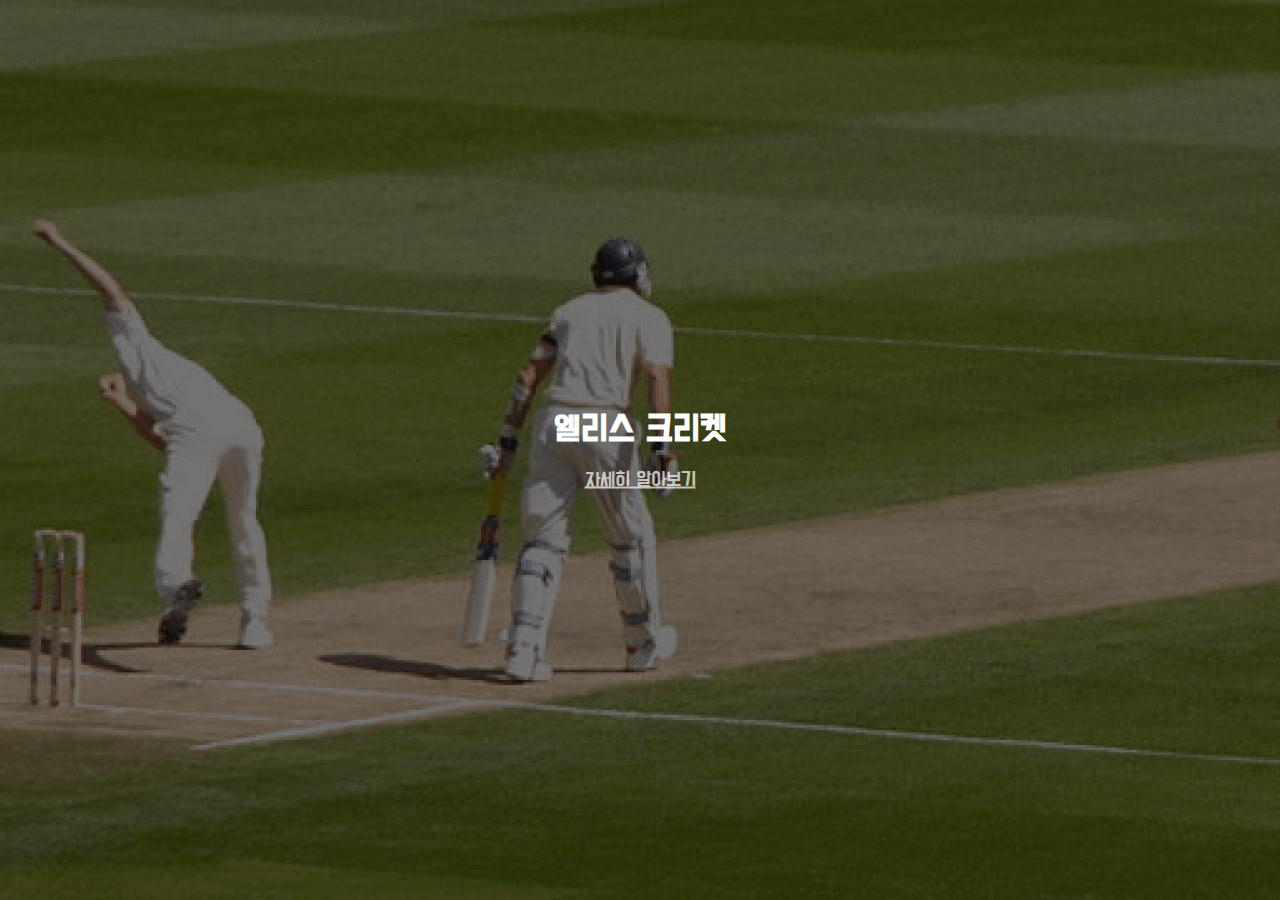
==== public/elice-mobile/index.html @ b42a6f78 "add elice-mobile index-related files including img, css and js" ====
<!DOCTYPE html>
<html>

<head>

  <meta charset="UTF-8">
  <meta name="viewport" content="width=device-width, initial-scale=1">
  <title>엘리스 | 메인</title>

  <link rel="stylesheet" href="css/style.css">

</head>

<body>

  <div id="intro">
    <div class="fullBackground">
      <div class="overlay">
        <div class="textWrap">
          <h1>엘리스 크리켓</h1>
          <a href="main.html">자세히 알아보기</a>
        </div>
      </div>
    </div>
  </div>

  <script src="js/jquery-3.5.1.js"></script>
  <script src="js/fullclip.js"></script>
  <script>
    $(".fullBackground").fullClip({
      images: ['img/intro/1.png', 'img/intro/2.png', 'img/intro/3.png'],
      transitionTime: 1000,
      wait: 3000
    })
  </script>
</body>

</html>
---- public/elice-mobile/css/style.css ----
/* Default CSS */

@import url('https://fonts.googleapis.com/css2?family=Do+Hyeon&display=swap');

* {
    margin: 0;
    padding: 0;
    
    box-sizing: border-box;

    font-family: 'Do Hyeon', sans-serif;
}

img {
    vertical-align: top;
    border: none;
}

ol,
ul {
    list-style: none;
}

a {
    text-decoration: none;
}

.clearfix {
    clear: both;
}




/* index.html */
#intro .fullBackground {
    background-position: center center;
    background-attachment: fixed;
    block-size: cover;

    position: absolute;
    top: 0;
    bottom: 0;
    left: 0;
    right: 0;
}

#intro .overlay {
    position: absolute;

    top: 0;
    bottom: 0;
    left: 0;
    right: 0;
    background-color: rgba(0, 0, 0, 0.55);
}

#intro .textWrap {
    position: relative;
    text-align: center;
    top: 50%;
    transform: translateY(-50%);
}

#intro .textWrap h1 {
    margin-bottom: 16px;
    color: #ffffff;
    font-size: 35px;
}

#intro .textWrap a {
    color: #ffffff;
    font-size: 20px;
    text-decoration: underline;
    opacity: 0.7;
}
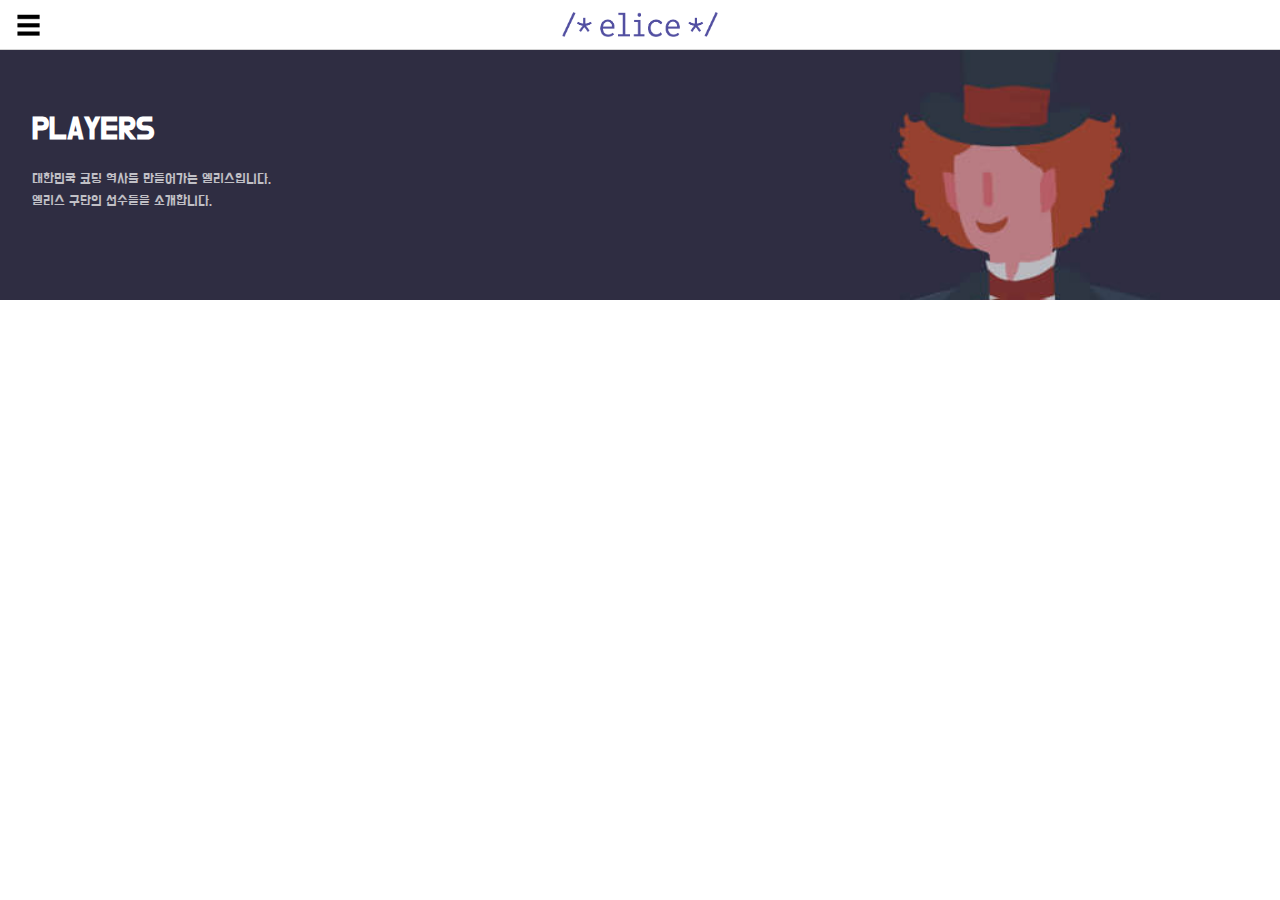
==== commit bf91526c: "add main upper section and side-navigation bar" ====
--- a/public/elice-mobile/index.html
+++ b/public/elice-mobile/index.html
@@ -3,36 +3,54 @@
 
 <head>
 
-  <meta charset="UTF-8">
-  <meta name="viewport" content="width=device-width, initial-scale=1">
-  <title>엘리스 | 메인</title>
+    <meta charset="UTF-8">
+    <meta name="viewport" content="width=device-width, initial-scale=1">
+    <title>엘리스 | 크리켓 선수 소개</title>
 
-  <link rel="stylesheet" href="css/style.css">
+    <link rel="stylesheet" href="css/style.css">
 
 </head>
 
 <body>
 
-  <div id="intro">
-    <div class="fullBackground">
-      <div class="overlay">
-        <div class="textWrap">
-          <h1>엘리스 크리켓</h1>
-          <a href="main.html">자세히 알아보기</a>
+    <header id="header">
+        <div class="left"></div>
+        <h1 class="logo">
+            <a href="main.html">
+                <img src="img/main/logo.png" alt="">
+            </a>
+        </h1>
+    </header>
+
+    <nav id="side_nav">
+        <div class="close">
+            <span class="close_btn">X</span>
         </div>
-      </div>
-    </div>
-  </div>
 
-  <script src="js/jquery-3.5.1.js"></script>
-  <script src="js/fullclip.js"></script>
-  <script>
-    $(".fullBackground").fullClip({
-      images: ['img/intro/1.png', 'img/intro/2.png', 'img/intro/3.png'],
-      transitionTime: 1000,
-      wait: 3000
-    })
-  </script>
+        <div class="clearfix"></div>
+
+        <ul>
+            <li><a href="#">NEWS</a></li>
+            <li><a href="#">PLAYERS</a></li>
+            <li><a href="#">GAME</a></li>
+            <li><a href="#">TICKETS</a></li>
+            <li><a href="#">Q & A</a></li>
+        </ul>
+    </nav>
+
+    <main id="main" role="main">
+        <article class="main_intro">
+            <div class="text_wrap">
+                <h2>PLAYERS</h2>
+                <p>대한민국 코딩 역사를 만들어가는 엘리스입니다.<br>
+                    엘리스 구단의 선수들을 소개합니다.</p>
+            </div>
+        </article>
+    </main>
+
+    <script src="js/jquery-3.5.1.js"></script>
+    <script src="js/nav.js"></script>
+
 </body>
 
 </html>
--- a/public/elice-mobile/css/style.css
+++ b/public/elice-mobile/css/style.css
@@ -5,7 +5,7 @@
 * {
     margin: 0;
     padding: 0;
-    
+
     box-sizing: border-box;
 
     font-family: 'Do Hyeon', sans-serif;
@@ -75,3 +75,117 @@
     opacity: 0.7;
 }
 
+
+
+
+/* main.html */
+#header {
+    position: fixed;
+
+    width: 100%;
+    height: 50px;
+    background-color: white;
+    border-bottom: solid 1px #d4d4d4;
+
+    top: 0;
+    left: 0;
+
+    z-index: 9999;
+}
+
+#header .left {
+    position: absolute;
+
+    width: 25px;
+    height: 25px;
+
+    background: url('../img/main/nav.png');
+    background-size: 100%;
+
+    top: 12px;
+    left: 16px;
+
+    cursor: pointer;
+}
+
+#header .logo {
+    padding-top: 12px;
+    text-align: center;
+}
+
+#header .logo img {
+    height: 25px;
+}
+
+#side_nav {
+    position: fixed;
+
+    width: 180px;
+    background-color: #ffffff;
+    border-right: solid 1px #d4d4d4;
+    box-shadow: 2px 0 15px #d4d4d4;
+
+    top: 0;
+    left: -200px;
+    bottom: 0;
+
+    z-index: 9999;
+}
+
+#side_nav .close {
+    width: 100%;
+    height: 50px;
+
+    border-bottom: solid 1px #d4d4d4;
+    box-shadow: 0 2px 15px #d4d4d4;
+
+    margin-bottom: 10px;
+    padding: 16px 16px 0 0;
+
+    text-align: right;
+    font-size: 17px;
+    font-weight: bold;
+}
+
+#side_nav .close .close_btn {
+    cursor: pointer;
+}
+
+#side_nav ul li a {
+    display: inline-block;
+
+    width: 100%;
+
+    color: #151515;
+    padding: 15px 0 15px 20px;
+    font-weight: bold;
+}
+
+#main {
+    width: 100%;
+    padding-top: 50px;
+}
+
+#main .main_intro {
+    width: 100%;
+    height: 250px;
+    background: url("../img/main/main_intro.jpg") no-repeat center;
+    background-size: cover;
+
+    line-height: 30px;
+    margin-bottom: 24px;
+    padding: 64px 32px 0 32px;
+}
+
+#main .main_intro h2 {
+    font-size: 32px;
+    color: white;
+    margin-bottom: 24px;
+}
+
+#main .main_intro p {
+    font-size: 14px;
+    line-height: 22px;
+    color: white;
+    opacity: 0.7;
+}
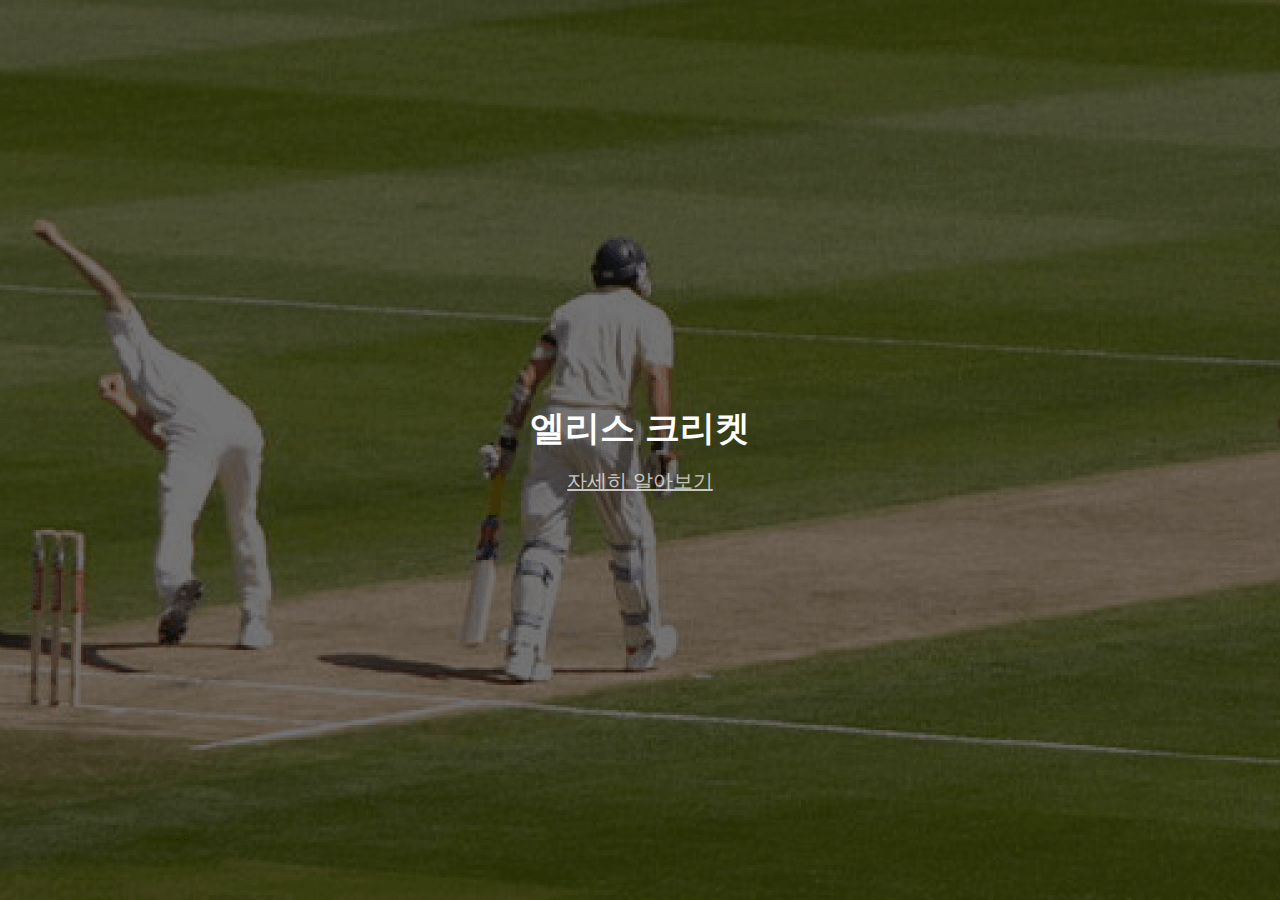
==== commit d48bcb7d: "update main page and add main_details pages" ====
--- a/public/elice-mobile/index.html
+++ b/public/elice-mobile/index.html
@@ -3,54 +3,36 @@
 
 <head>
 
-    <meta charset="UTF-8">
-    <meta name="viewport" content="width=device-width, initial-scale=1">
-    <title>엘리스 | 크리켓 선수 소개</title>
+  <meta charset="UTF-8">
+  <meta name="viewport" content="width=device-width, initial-scale=1">
+  <title>엘리스 | 메인</title>
 
-    <link rel="stylesheet" href="css/style.css">
+  <link rel="stylesheet" href="css/style.css">
 
 </head>
 
 <body>
 
-    <header id="header">
-        <div class="left"></div>
-        <h1 class="logo">
-            <a href="main.html">
-                <img src="img/main/logo.png" alt="">
-            </a>
-        </h1>
-    </header>
+  <div id="intro">
+    <div class="fullBackground">
+      <div class="overlay">
+        <div class="textWrap">
+          <h1>엘리스 크리켓</h1>
+          <a href="main.html">자세히 알아보기</a>
+        </div>
+      </div>
+    </div>
+  </div>
 
-    <nav id="side_nav">
-        <div class="close">
-            <span class="close_btn">X</span>
-        </div>
-
-        <div class="clearfix"></div>
-
-        <ul>
-            <li><a href="#">NEWS</a></li>
-            <li><a href="#">PLAYERS</a></li>
-            <li><a href="#">GAME</a></li>
-            <li><a href="#">TICKETS</a></li>
-            <li><a href="#">Q & A</a></li>
-        </ul>
-    </nav>
-
-    <main id="main" role="main">
-        <article class="main_intro">
-            <div class="text_wrap">
-                <h2>PLAYERS</h2>
-                <p>대한민국 코딩 역사를 만들어가는 엘리스입니다.<br>
-                    엘리스 구단의 선수들을 소개합니다.</p>
-            </div>
-        </article>
-    </main>
-
-    <script src="js/jquery-3.5.1.js"></script>
-    <script src="js/nav.js"></script>
-
+  <script src="js/jquery-3.5.1.js"></script>
+  <script src="js/fullclip.js"></script>
+  <script>
+    $(".fullBackground").fullClip({
+      images: ['img/intro/1.png', 'img/intro/2.png', 'img/intro/3.png'],
+      transitionTime: 1000,
+      wait: 3000
+    })
+  </script>
 </body>
 
-</html>
+</html>--- a/public/elice-mobile/css/style.css
+++ b/public/elice-mobile/css/style.css
@@ -1,6 +1,7 @@
 /* Default CSS */
 
-@import url('https://fonts.googleapis.com/css2?family=Do+Hyeon&display=swap');
+@import url(//spoqa.github.io//spoqa-han-sans/css/SpoqaHanSans-kr.css);
+
 
 * {
     margin: 0;
@@ -8,7 +9,6 @@
 
     box-sizing: border-box;
 
-    font-family: 'Do Hyeon', sans-serif;
 }
 
 img {
@@ -23,6 +23,18 @@
 
 a {
     text-decoration: none;
+}
+
+h1,
+h2,
+h3,
+h4,
+h5,
+h6,
+p,
+span,
+a {
+    font-family: "Spoqa Han Sans", sans-serif;
 }
 
 .clearfix {
@@ -79,6 +91,8 @@
 
 
 /* main.html */
+/* 메인 페이지 */
+/* 메인 상단 영역 CSS */
 #header {
     position: fixed;
 
@@ -116,6 +130,39 @@
 #header .logo img {
     height: 25px;
 }
+
+
+/* 메인 상세 페이지 */
+#header .back {
+    position: absolute;
+
+    width: 25px;
+    height: 25px;
+
+    background: url('../img/main_details/back_arrow.png');
+    background-size: 100%;
+
+    top: 12px;
+    left: 16px;
+
+    cursor: pointer;
+}
+
+
+/* 상세 페이지 이미지 슬라이드 코드 */
+#main #main_slider {
+    position: relative;
+    width: 100%;
+    height: 280px;
+    margin-bottom: 40px;
+}
+
+#main #main_slider img {
+    height: 280px;
+}
+
+
+
 
 #side_nav {
     position: fixed;
@@ -188,4 +235,4 @@
     line-height: 22px;
     color: white;
     opacity: 0.7;
-}
+}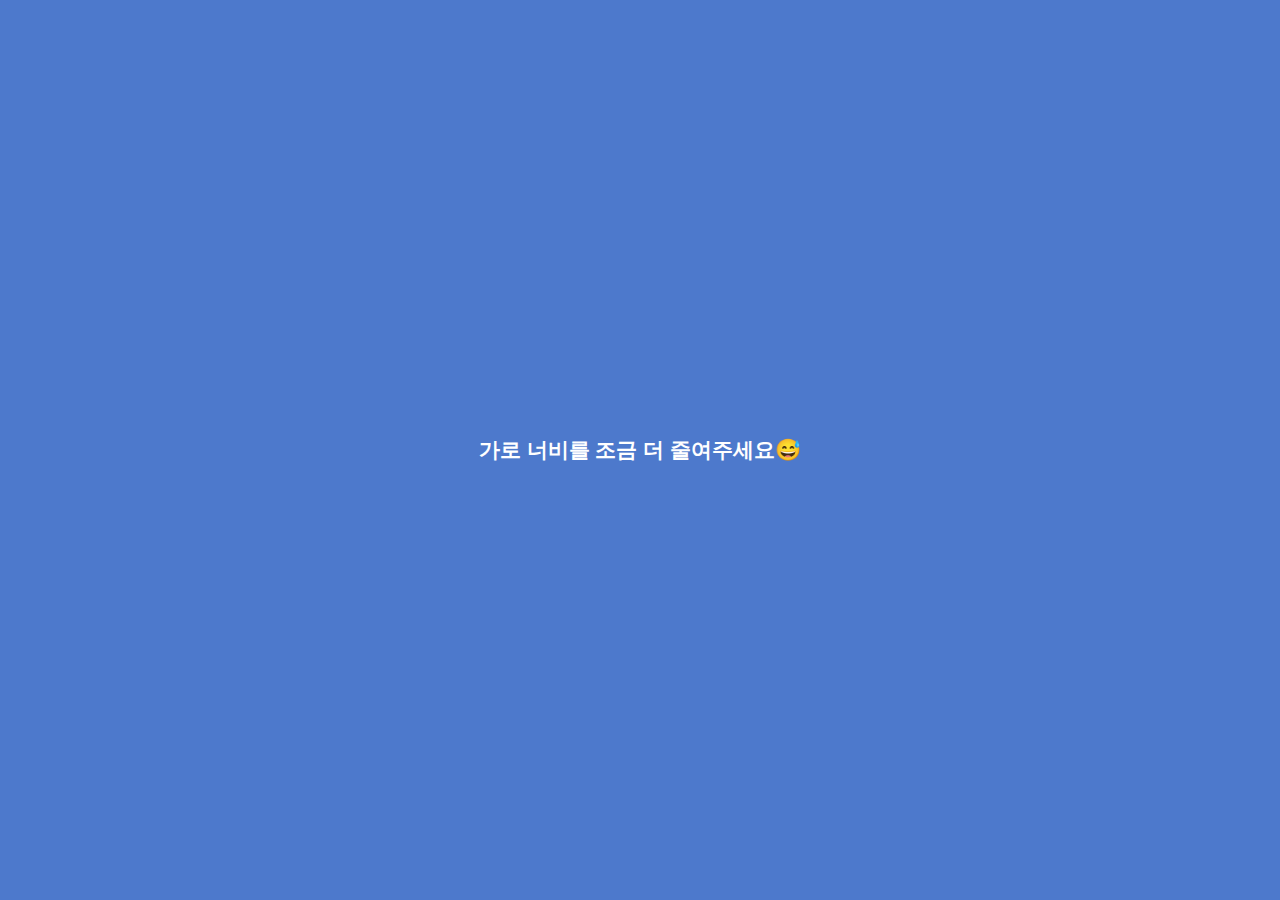
==== commit 2534a782: "add media query to elice-mobile page in case big screen" ====
--- a/public/elice-mobile/index.html
+++ b/public/elice-mobile/index.html
@@ -24,6 +24,10 @@
     </div>
   </div>
 
+  <div class="bigScreen">
+    <h1 class="notice">가로 너비를 조금 더 줄여주세요😅</h1>
+  </div>
+
   <script src="js/jquery-3.5.1.js"></script>
   <script src="js/fullclip.js"></script>
   <script>
--- a/public/elice-mobile/css/style.css
+++ b/public/elice-mobile/css/style.css
@@ -33,7 +33,8 @@
 h6,
 p,
 span,
-a {
+a,
+label {
     font-family: "Spoqa Han Sans", sans-serif;
 }
 
@@ -132,38 +133,7 @@
 }
 
 
-/* 메인 상세 페이지 */
-#header .back {
-    position: absolute;
-
-    width: 25px;
-    height: 25px;
-
-    background: url('../img/main_details/back_arrow.png');
-    background-size: 100%;
-
-    top: 12px;
-    left: 16px;
-
-    cursor: pointer;
-}
-
-
-/* 상세 페이지 이미지 슬라이드 코드 */
-#main #main_slider {
-    position: relative;
-    width: 100%;
-    height: 280px;
-    margin-bottom: 40px;
-}
-
-#main #main_slider img {
-    height: 280px;
-}
-
-
-
-
+/* 메인 네비게이션 영역 CSS */
 #side_nav {
     position: fixed;
 
@@ -208,11 +178,13 @@
     font-weight: bold;
 }
 
+
 #main {
     width: 100%;
     padding-top: 50px;
 }
 
+/* 메인 인트로 영역 CSS */
 #main .main_intro {
     width: 100%;
     height: 250px;
@@ -235,4 +207,205 @@
     line-height: 22px;
     color: white;
     opacity: 0.7;
+}
+
+
+/* 메인 선수 리스트 영역 CSS */
+#main ul {
+    padding: 0 24px;
+}
+
+
+#main ul li {
+    margin-bottom: 16px;
+}
+
+#main ul article {
+    width: 100%;
+    border-bottom: solid 1px #d4d4d4;
+    box-shadow: 2px 2px 15px #d4d4d4;
+    padding-bottom: 16px;
+}
+
+#main ul article h2 {
+    background-color: #524fa1;
+    border-radius: 8px 8px 0 0;
+    padding: 20px 24px;
+    color: #ffffff
+}
+
+#main ul article img {
+    width: 100%;
+}
+
+#main ul article p {
+    padding: 12px 24px 8px 24px;
+    font-size: 18px;
+    color: #3ab6bc;
+    font-weight: bold;
+}
+
+#main ul article span {
+    margin-left: 24px;
+    font-family: 'Spoqa Han Sans';
+    color: #666666;
+}
+
+
+/* 메인 상세 페이지 */
+#header .back {
+    position: absolute;
+
+    width: 25px;
+    height: 25px;
+
+    background: url('../img/main_details/back_arrow.png');
+    background-size: 100%;
+
+    top: 12px;
+    left: 16px;
+
+    cursor: pointer;
+}
+
+
+/* 상세 페이지 이미지 슬라이드 코드 */
+#main #main_slider {
+    position: relative;
+    width: 100%;
+    height: 280px;
+    margin-bottom: 40px;
+}
+
+#main #main_slider img {
+    height: 280px;
+}
+
+
+/* 상세 페이지 본문 영역  */
+#main section {
+    padding: 0 24px;
+}
+
+#main section h2 {
+    margin-bottom: 8px;
+    text-align: center;
+    font-size: 24px;
+}
+
+#main article {
+    margin-bottom: 40px;
+}
+
+#main article img {
+    width: 100%;
+    margin-bottom: 8px;
+}
+
+#main article h3 {
+    margin: 8px 0;
+    font-size: 20px;
+}
+
+#main article p,
+#main #question p {
+    font-size: 15px;
+}
+
+#main #parallax {
+    width: 100%;
+    background: url(../img/main_details/parallax.png) no-repeat;
+    background-size: cover;
+    background-attachment: fixed;
+
+    padding: 50px 0;
+    margin-bottom: 20px;
+
+    text-align: center;
+    color: #ffffff;
+}
+
+#main #question p {
+    margin-bottom: 100px;
+    text-align: center;
+}
+
+
+
+
+
+/* 상세 페이지 본문 영역  */
+#question_form .form-group {
+    padding-bottom: 32px;
+}
+
+#question_form label {
+    display: block;
+    font-size: 15px;
+    font-weight: bold;
+    margin-bottom: 8px;
+}
+
+#question_form input,
+#question_form textarea {
+    display: block;
+
+    width: 100%;
+    height: 40px;
+
+    background-color: #fff;
+    border: solid 1px #ccc;
+
+    padding: 8px 12px;
+    font-style: 14px;
+}
+
+#question_form textarea {
+    height: 100px;
+}
+
+#question_form button {
+    width: 100%;
+    background-color: #564997;
+    border: solid 1px #ccc;
+    padding: 16px 0;
+
+    font-weight: bold;
+    color: #ffffff;
+    font-size: 16px;
+}
+
+#question_form label.error {
+    margin-top: 5px;
+
+    color: red;
+    font-size: 11px;
+    font-weight: bold;
+}
+
+.bigScreen {
+    display: none;
+}
+
+/* 큰 가로 화면 영역 CSS */
+/* media query */
+@media screen and (min-width:450px) {
+    .bigScreen {
+        position: fixed;
+        display: flex;
+        justify-content: center;
+        align-items: center;
+
+        background-color: rgb(77, 121, 204);
+        top: 0;
+        left: 0;
+        width: 100%;
+        height: 100%;
+        z-index: 9999;
+    }
+
+    .bigScreen .notice {
+        color: #ffffff;
+        font-size: 21px;
+    }
 }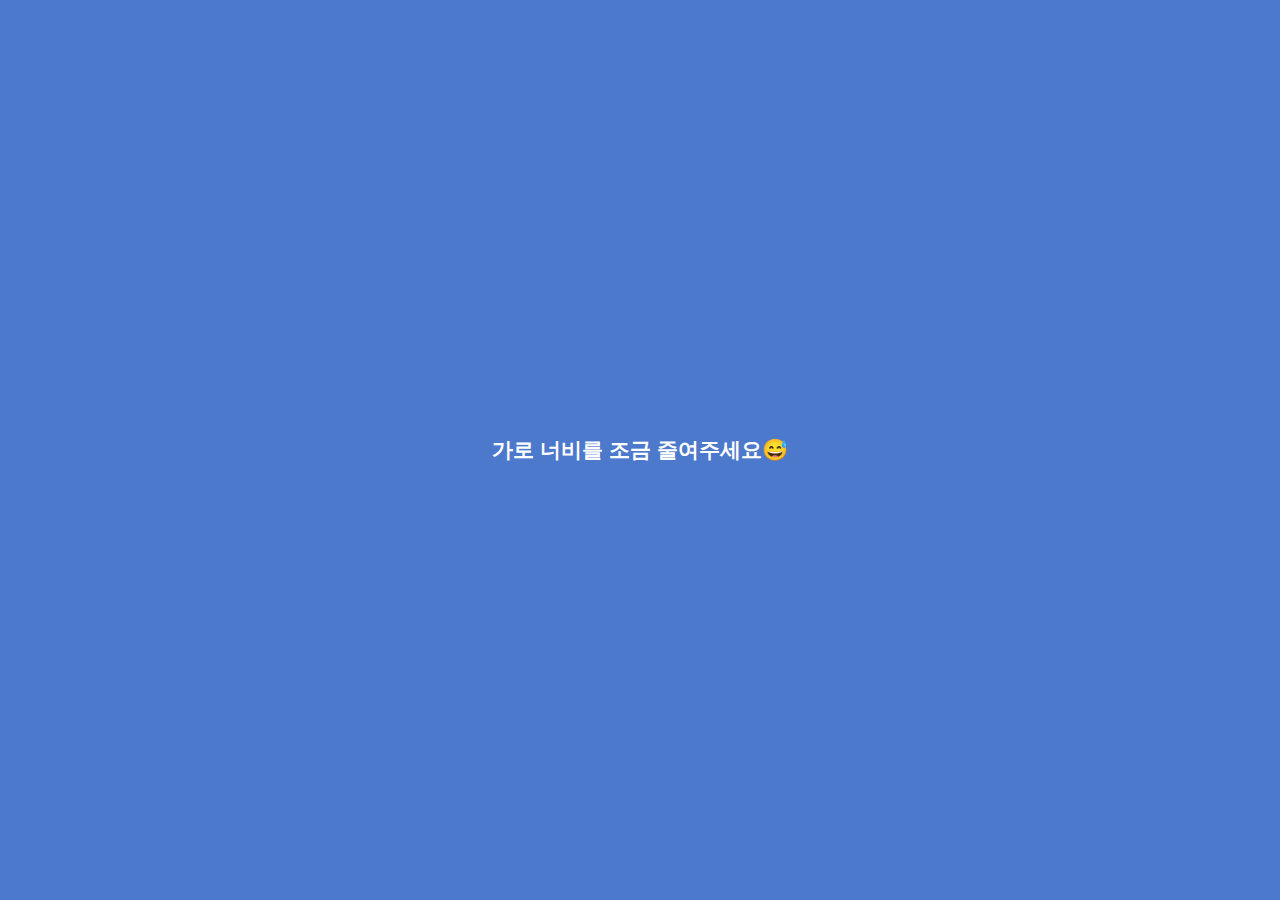
==== commit eb590201: "lengthen media query min-width from 450px to 600px" ====
--- a/public/elice-mobile/index.html
+++ b/public/elice-mobile/index.html
@@ -25,7 +25,7 @@
   </div>
 
   <div class="bigScreen">
-    <h1 class="notice">가로 너비를 조금 더 줄여주세요😅</h1>
+    <h1 class="notice">가로 너비를 조금 줄여주세요😅</h1>
   </div>
 
   <script src="js/jquery-3.5.1.js"></script>
@@ -39,4 +39,4 @@
   </script>
 </body>
 
-</html>+</html>
--- a/public/elice-mobile/css/style.css
+++ b/public/elice-mobile/css/style.css
@@ -389,7 +389,7 @@
 
 /* 큰 가로 화면 영역 CSS */
 /* media query */
-@media screen and (min-width:450px) {
+@media screen and (min-width:600px) {
     .bigScreen {
         position: fixed;
         display: flex;
@@ -408,4 +408,4 @@
         color: #ffffff;
         font-size: 21px;
     }
-}+}
